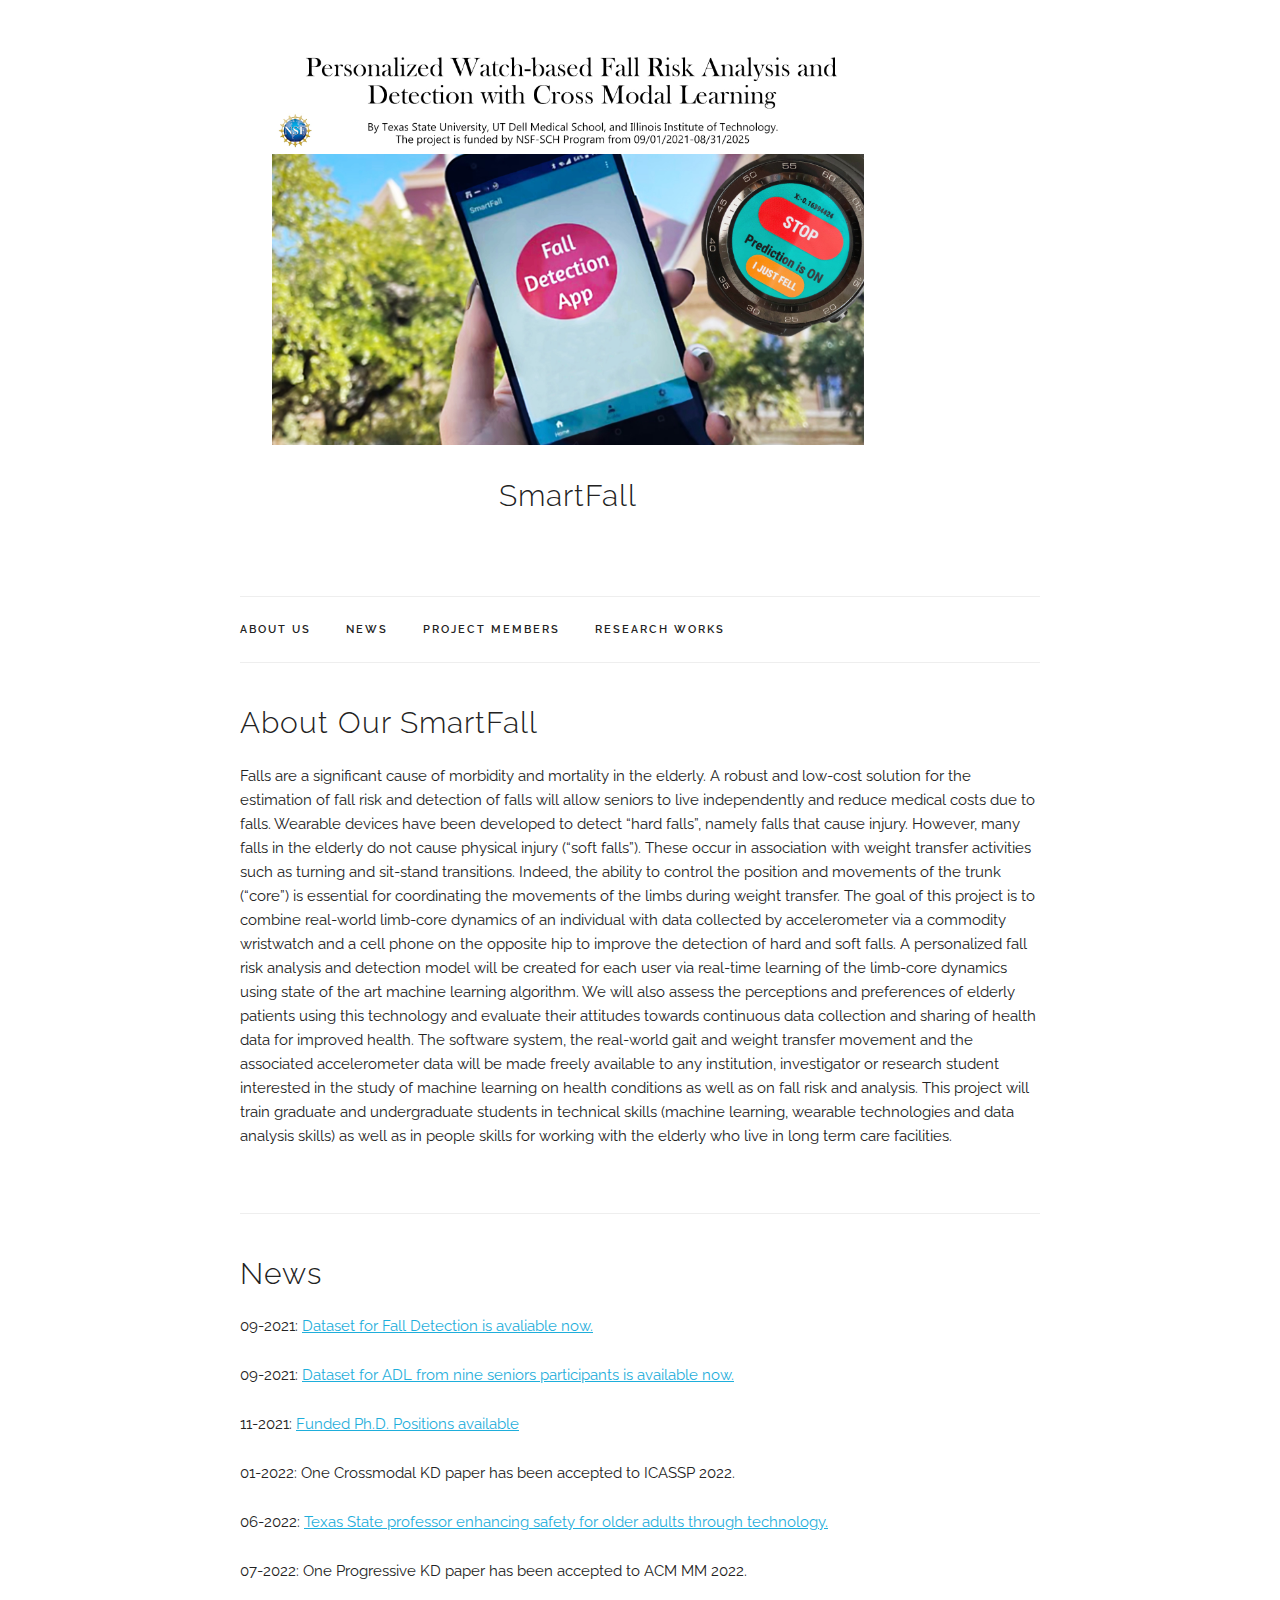
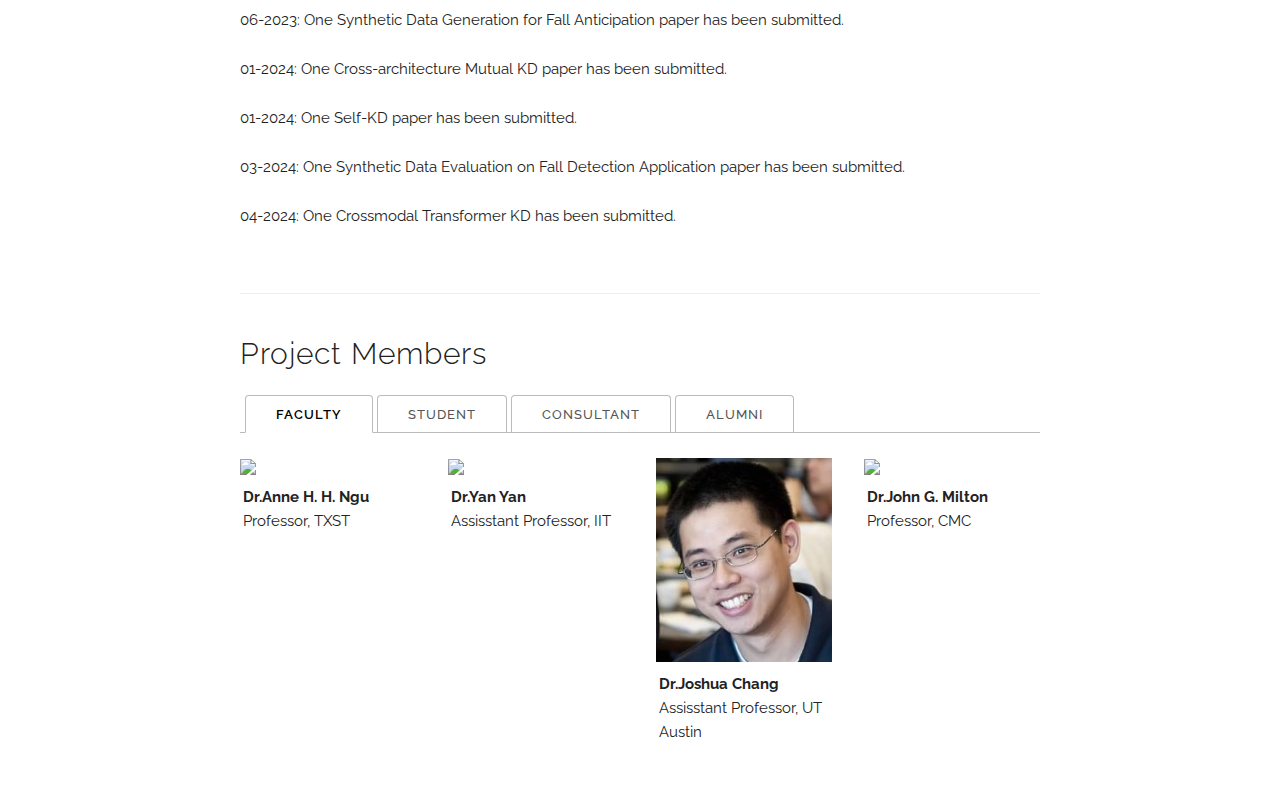
==== index.html @ ea14f6bf "Merge branch 'SmartFall:main' into main" ====
<!DOCTYPE html>
<html lang="en">
<head>

  <!-- Basic Page Needs
  –––––––––––––––––––––––––––––––––––––––––––––––––– -->
  <meta charset="utf-8">
  <title> SmartFall | Home</title>
  <meta name="description" content="Home of SmartFall">
  <meta name="author" content="SmartFall">


  <!-- Mobile Specific Metas
  –––––––––––––––––––––––––––––––––––––––––––––––––– -->
  <meta name="viewport" content="width=device-width, initial-scale=1">

  <!-- FONT
  –––––––––––––––––––––––––––––––––––––––––––––––––– -->
  <link href='https://fonts.googleapis.com/css?family=Raleway:400,300,600' rel='stylesheet' type='text/css'>

  <!-- CSS
  –––––––––––––––––––––––––––––––––––––––––––––––––– -->
  <link rel="stylesheet" href=/libs/external/skeleton/normalize.css>
  <link rel="stylesheet" href=/libs/external/skeleton/skeleton.css>
  <link rel="stylesheet" href=/libs/custom/my_css.css>

  <!-- JQuery
  –––––––––––––––––––––––––––––––––––––––––––––––––– -->
  <script src=/libs/external/jquery-3.1.1.min.js></script>

  <!-- Font-Awesome
  –––––––––––––––––––––––––––––––––––––––––––––––––– -->
  <link rel="stylesheet" href=/libs/external/font-awesome-4.7.0/css/font-awesome.min.css>

  <!-- Academicons
  –––––––––––––––––––––––––––––––––––––––––––––––––– -->
  <link rel="stylesheet" href=/libs/external/academicons-1.8.6/css/academicons.min.css>

  <!-- Skeleton tabs
  –––––––––––––––––––––––––––––––––––––––––––––––––– -->
  <link rel="stylesheet" href=/libs/external/skeleton_tabs/skeleton-tabs.css>
  <script src=/libs/external/skeleton_tabs/skeleton-tabs.js></script>

  <!-- Timeline
  –––––––––––––––––––––––––––––––––––––––––––––––––– -->
  <link rel="stylesheet" href=/libs/external/timeline.css>

  <!-- Scripts
  –––––––––––––––––––––––––––––––––––––––––––––––––– -->
  <!--<link rel="stylesheet" href=/libs/external/github-prettify-theme.css>-->
  <script src=/libs/custom/my_js.js></script>

  <!-- Favicon
  –––––––––––––––––––––––––––––––––––––––––––––––––– -->
  <link rel="icon" type="image/png" href=/libs/icon.png>
  <link rel="shortcut icon" type="image/png" href=/libs/icon.png>

</head>
<body>

  <!-- Primary Page Layout
  –––––––––––––––––––––––––––––––––––––––––––––––––– -->
  <div class="container">

    <section class="header">
      <div class="row">
        <div class="two columns"> 
<!--         <p></p> -->
        </div>
        <div class="nine columns main-description">
            <center><img class="u-max-full-width" src='assets/profile-pics/Banner.jpg'></center>
             &nbsp
            <center><h4> SmartFall</h4></center>
<!--             <p><br>
              <br>
            </p>

            <p></p>
            <p></p>
            
            </span>
          </p> -->
        </div>     
      </div>
    </section>

    <div class="navbar-spacer"></div>
    <nav class="navbar">
      <div class="container">
        <ul class="navbar-list">
          <li class="navbar-item"><a class="navbar-link" href=/index.html#lab>About Us</a></li>
          <li class="navbar-item"><a class="navbar-link" href=/index.html#news>News</a></li>
          <li class="navbar-item"><a class="navbar-link" href=/index.html#people>Project Members</a></li>
          <li class="navbar-item"><a class="navbar-link" href=/index.html#publications>Research Works</a></li>
<!--           <li class="navbar-item"><a class="navbar-link" href=/index.html#projects>Projects</a></li> -->
        </ul>
      </div>
    </nav>

    <!-- ========== BIO ========== -->
<div class="docs-section" id="lab">
  <h4>About Our SmartFall</h4>
  <p>

  Falls are a significant cause of morbidity and mortality in the elderly. A robust and low-cost solution for the estimation of fall risk and detection of falls will allow seniors to live independently and reduce medical costs due to falls. Wearable devices have been developed to detect “hard falls”, namely falls that cause injury. However, many falls in the elderly do not cause physical injury (“soft falls”). These occur in association with weight transfer activities such as turning and sit-stand transitions. Indeed, the ability to control the position and movements of the trunk (“core”) is essential for coordinating the movements of the limbs during weight transfer. The goal of this project is to combine real-world limb-core dynamics of an individual with data collected by accelerometer via a commodity wristwatch and a cell phone on the opposite hip to improve the detection of hard and soft falls. A personalized fall risk analysis and detection model will be created for each user via real-time learning of the limb-core dynamics using state of the art machine learning algorithm.  We will also assess the perceptions and preferences of elderly patients using this technology and evaluate their attitudes towards continuous data collection and sharing of health data for improved health. The software system, the real-world gait and weight transfer movement and the associated accelerometer data will be made freely available to any institution, investigator or research student interested in the study of machine learning on health conditions as well as on fall risk and analysis. This project will train graduate and undergraduate students in technical skills (machine learning, wearable technologies and data analysis skills) as well as in people skills for working with the elderly who live in long term care facilities.

  </p>

</div>


<!-- ========== News ========== -->
<!-- Update the recent news here! -->
<div class="docs-section" id="news">
  <h4>News</h4>
  <p> 09-2021: <a href="https://userweb.cs.txstate.edu/~hn12/data/SmartFallDataSet.zip">Dataset for Fall Detection is avaliable now. </a>
  <p> 09-2021: <a href="https://userweb.cs.txstate.edu/~hn12/data/Real-World-ADL-Data.zip">Dataset for ADL from nine seniors participants is available now. </a>
  <p> 11-2021: <a href="assets/PhD-OpportunitiesFlyer.jpg">Funded Ph.D. Positions available</a> 
  <p> 01-2022: One Crossmodal KD paper has been accepted to ICASSP 2022. </p>
  <p> 06-2022: <a href="https://news.txstate.edu/featured-faculty/2022/enhancing-safety-for-older-adults-through-technology.html">Texas State professor enhancing safety for older adults through technology. </a>
  <p> 07-2022: One Progressive KD paper has been accepted to ACM MM 2022. </p>
  <p> 06-2023: One Synthetic Data Generation for Fall Anticipation paper has been submitted. </p>
  <p> 01-2024: One Cross-architecture Mutual KD paper has been submitted. </p>
  <p> 01-2024: One Self-KD paper has been submitted. </p>
  <p> 03-2024: One Synthetic Data Evaluation on Fall Detection Application paper has been submitted. </p>
  <p> 04-2024: One Crossmodal Transformer KD has been submitted. </p>
  
</div>


<!--  ========== People ==========  -->
  
<div class="docs-section" id="people">
  <h4>Project Members</h4>
  

  <ul class="tab-nav">
    <li><div class="button active" data-ref="#tabs1" onclick="showTab(1,4)">Faculty</div></li>
    <li><div class="button" data-ref="#tabs2" onclick="showTab(2,4)">Student</div></li>
    <li><div class="button" data-ref="#tabs3" onclick="showTab(3,4)">Consultant</div></li>
    <li><div class="button" data-ref="#tabs4" onclick="showTab(4,4)">Alumni</div></li>
  </ul>


  <div class="tab-content">
     <div class="tab-pane active" id="tabs1">
         <div class="row">
           <div class="three columns">        
            <div class="member-container">

                <div class="member-image-container">
                  <a href="https://userweb.cs.txstate.edu/~hn12/">
                    <img src="assets/profile-pics/Ngu.jpeg" class="u-max-full-width" />
                  </a>
                </div>

                <div class="project-caption">
                  <b>Dr.Anne H. H. Ngu</b> <br/>
                  Professor, TXST
                </div>
              
            </div>
           </div>
            
            <div class="three columns">
             <div class="member-container">

                <div class="member-image-container">
                  <a href="https://tomyan555.github.io/">
                    <img src="assets/members/Yanyan.jpeg" class="u-max-full-width" />
                  </a>
                </div>

                <div class="project-caption">
                  <b>Dr.Yan Yan</b> <br/>
                  Assisstant Professor, IIT
                </div>
              
              </div>
             </div>  
           
           <div class="three columns">
             <div class="member-container">

                <div class="member-image-container">
                  <a href="https://sites.utexas.edu/jtchang/">
                    <img src="assets/members/Chang.jpeg" class="u-max-full-width" />
                  </a>
                </div>

                <div class="project-caption">
                  <b>Dr.Joshua Chang</b> <br/>
                  Assisstant Professor, UT Austin
                </div>
              
              </div>
             </div>  
           
           
           <div class="three columns">
             <div class="member-container">

                <div class="member-image-container">
                  <a href="http://faculty.jsd.claremont.edu/jmilton/">
                    <img src="assets/members/Milton.jpeg" class="u-max-full-width" />
                  </a>
                </div>

                <div class="project-caption">
                  <b>Dr.John G. Milton</b> <br/>
                  Professor, CMC
                </div>
              
              </div>
             </div>    
           
           
        </div> 
      </div>
    </div>


     <div class="tab-content">
       <div class="tab-pane" id="tabs2">      
          <div class="row">
   
            <div class="three columns">
              <div class="member-container">

                <div class="member-image-container">
                  <a href="https://userweb.cs.txstate.edu/~j_n317/">
                    <img src="assets/members/JYN.jpg" class="u-max-full-width" />
                  </a>
                </div>

                <div class="project-caption">
                  <b>Jianyuan Ni</b> <br/>
                  Ph.D. student, TXST
                </div>
                
             </div>
            </div>
            
            <div class="three columns">
              <div class="member-container">

                <div class="member-image-container">
                  <a href="https://sites.google.com/view/minakshi-debnath/home?authuser=0">
                    <img src="assets/members/Minakshi.jpg" class="u-max-full-width" />
                  </a>
                </div>

                <div class="project-caption">
                  <b>Minakshi Debnath</b> <br/>
                  Ph.D. student, TXST
                </div>
                
             </div>
            </div>
              
            
            <div class="three columns">
              <div class="member-container">

                <div class="member-image-container">
                  <a href="https://tousifulhaque.github.io/">
                    <img src="assets/members/Tousiful.png" class="u-max-full-width" />
                  </a>
                </div>

                <div class="project-caption">
                  <b>Syed Tousiful Haque</b> <br/>
                  Ph.D. student, TXST
                </div>
                
             </div>
            </div>

              <div class="three columns">
              <div class="member-container">

                <div class="member-image-container">
                  <a href="">
                    <img src="assets/members/Awatif.jpeg" class="u-max-full-width" />
                  </a>
                </div>

                <div class="project-caption">
                  <b>Awatif Yasmin</b> <br/>
                     M.S. student, TXST
                </div>
                
             </div>
            </div>


          <div class="row">
            <div class="three columns">
              <div class="member-container">

               <div class="member-image-container">
                  <a href="https://nam04.safelinks.protection.outlook.com/?url=https%3A%2F%2Fwww.linkedin.com%2Fin%2Fdavid-torrente&data=05%7C02%7Cj_n317%40txstate.edu%7Cacf048407ce047919bf108dc531d35e0%7Cb19c134a14c94d4caf65c420f94c8cbb%7C0%7C0%7C638476632184868978%7CUnknown%7CTWFpbGZsb3d8eyJWIjoiMC4wLjAwMDAiLCJQIjoiV2luMzIiLCJBTiI6Ik1haWwiLCJXVCI6Mn0%3D%7C0%7C%7C%7C&sdata=jiyEC7h3B7fAm0sSfrMze%2FXH9YqzjsRB4pcl%2BAW%2FlKo%3D&reserved=0">
                    <img src="assets/members/dTorrente.jpeg" class="u-max-full-width" />
                  </a>
                </div>

                <div class="project-caption">
                  <b>David Torrente</b> <br/>
                  M.S. student, TXST
                </div>
                
             </div>
            </div>
            
            <div class="three columns">
              <div class="member-container">

                <div class="member-image-container">
                  <a href="https://wyatt-mahoney.notion.site/Wyatt-Mahoney-507dd1ce8c3f40188e026a549b34f678?pvs=4">
                    <img src="assets/members/Wyatt.jpeg" class="u-max-full-width" />
                  </a>
                </div>

                <div class="project-caption">
                  <b>Wyatt Mahoney</b> <br/>
                  B.S. student, TXST
                </div>
                
             </div>
            </div>
              
            
            <div class="three columns">
              <div class="member-container">


                <div class="member-image-container">
                  <a href="https://cpi12.github.io/">
                    <img src="assets/members/shahriar.jpeg" class="u-max-full-width" />
                  </a>
                </div>

                <div class="project-caption">
                  <b>Shahriar Kabir</b> <br/>
                  Ph.D. student, TXST
                </div>
                
             </div>
            </div>

              <div class="three columns">
              <div class="member-container">

                <div class="member-image-container">
                  <a href="">
                    <img src="assets/members/Awatif.jpeg" class="u-max-full-width" />
                  </a>
                </div>

                <div class="project-caption">
                  <b>Awatif Yasmin</b> <br/>
                     M.S. student, TXST
                </div>
                
             </div>
            </div>

    
    <div class="tab-content">
        <div class="tab-pane" id="tabs3">       
          <div class="row">
           <div class="three columns">
            <div class="member-container">

                <div class="member-image-container">
                  <a href="https://www.liveoakliving.com/meet-the-team">
                    <img src="assets/members/RM.jpeg" class="u-max-full-width" />
                  </a>
                </div>

                <div class="project-caption">
                  <b>Rachel Medina</b> <br/>
                  Executive Director, LiveOak
                </div>

             </div>
           </div>
            
           <div class="three columns">
            <div class="member-container">

                <div class="member-image-container">
                  <a href="https://www.soci.txstate.edu/People/faculty/k_chee.html">
                    <img src="assets/members/KC.jpeg" class="u-max-full-width" />
                  </a>
                </div>

                <div class="project-caption">
                  <b>Dr.Kyong Hee Chee</b> <br/>
                  Professor, TXST
                </div>
              
             </div>
           </div> 
            
       </div>
          
      </div>
  </div>   
         <div class="tab-content">
              <div class="tab-pane" id="tabs4">
                <p> <a href="https://userweb.cs.txstate.edu/~k_b459/" target="_blank">Keshav Bhandari</a>, Ph.D. 2018-2022, First Employment: Senior Scientist at Tesla. </p>
                <p> <a href=" https://il.linkedin.com/in/nader-maray-a0aa7986" target="_blank">Nader Maray</a>, M.S. 2021-2023. </p>            
              </div>
 </div>
  
 </div>


<!-- ========== PUBLICATIONS ========== -->
<div class="docs-section" id="publications">
  <h4>Research Works</h4>

  <ul class="tab-nav">
    <li><div class="button active" data-ref="#papers-selected">Selected</div></li>
  </ul> 
  
    
  <div class="tab-content">
    <div class="tab-pane active" id="papers-selected">
      
        <div class="paper">
      <p>
      <p class="title"><b>P-Fall: Personalization Pipeline for Fall Detection on Wearable</b></p>
      <p> Ngu A.H., Yasmin A., Mahmud T.,Mahmood A., Sheng Q.Z.<p>
      <p><i> IEEE/ACM CHASE 2023. </i></p>
       <div class="paper-buttons">            
            <a class="button" href="https://digital.library.txstate.edu/bitstream/handle/10877/16756/Ngu-THRC-Health%20Scholar%20Showcase.pdf?sequence=1" target="_blank">Paper</a>
      </p>  
          </div>
        </div>    
      
           <div class="paper">
      <p>
      <p class="title"><b>Generating Realistic Multi-class Biosignals with BioSGAN: A Transformer-based Label-guided Generative Adversarial Network</b></p>
      <p> Li  X., Ngu. A.H., Metsis V., <p>
      <p><i> ICAI 2023. </i></p>
       <div class="paper-buttons">            
            <a class="button" href="https://github.com/imics-lab/BioSGAN" target="_blank">Paper</a>
      </p>  
          </div>
        </div>   
           
      
      <div class="paper">
      <p>
      <p class="title"><b>Transfer Learning On Small Datasets for Improved Fall Detection</b></p>
      <p> Maray, N., Ngu, A. H., Ni, J., Debnath, M., Wang, L. <p>
      <p><i> Sensors 2022. </i></p>
       <div class="paper-buttons">            
            <a class="button" href="https://www.mdpi.com/1424-8220/23/3/1105" target="_blank">Paper</a>
      </p>  
          </div>
        </div>

          <div class="paper">
      <p>
      <p class="title"><b>Personalized Watch-based Fall Detection Using a Collaborative Edge-Cloud Framework</b></p>
      <p> Ngu, AH, Metsis V., Coyne S., Srinivas P., Mahmud T., Chee KH., <p>
      <p><i> IJNS 2022. </i></p>
       <div class="paper-buttons">            
            <a class="button" href="https://www.worldscientific.com/doi/10.1142/S0129065722500484" target="_blank">Paper</a>
      </p>  
          </div>
        </div>
  
  
  <div class="tab-content">
    <div class="tab-pane active" id="papers-selected">
      
        <div class="paper">
          <p class="title"><b>Progressive Cross-modal Knowledge Distillation for Human Action Recognition</b></p>
          <p>Ni, J., Ngu, A. H., & Yan, Y.</p>
          <p><i> ACM MM 2022. </i></p>
           <div class="paper-buttons">            
              <a class="button" href="https://arxiv.org/pdf/2208.08090.pdf" target="_blank">Paper</a>
            
          </div>
        </div>

  <div class="tab-content">
    <div class="tab-pane active" id="papers-selected">
      
        <div class="paper">
          <p class="title"><b>TTS-GAN: A Transformer-based Time-Series Generative Adversarial Network</b></p>
          <p>Li, X., Metsis, V., Wang, H., & Ngu, A. H. H.</p>
          <p><i> AIME 2022, Canada. </i></p>
           <div class="paper-buttons">            
              <a class="button" href="https://arxiv.org/pdf/2202.02691.pdf" target="_blank">Paper</a>
            
          </div>
        </div>
      
         <div class="paper">
          <p class="title"><b>Cross-modal knowledge distillation for Vision-to-Sensor action recognition</b></p>
          <p>Ni, J., Sarbajna, R., Liu, Y., Ngu, A. H., & Yan, Y.</p>
          <p><i> ICASSP 2022,pp. 4448-4452 </i></p>
           <div class="paper-buttons">            
              <a class="button" href="https://ieeexplore.ieee.org/document/9746752" target="_blank">Paper</a>
            
          </div>
        </div>
      
         <div class="paper">
          <p class="title"><b>Collaborative Edge-Cloud Computing for Personalized Fall Detection</b></p>
          <p>Ngu, A. H., Coyne, S., Srinivas, P., & Metsis, V.</p>
          <p><i> AIAI 2021,pp. 323-336 </i></p>
           <div class="paper-buttons">            
              <a class="button" href="https://link.springer.com/chapter/10.1007/978-3-030-79150-6_26" target="_blank">Paper</a>
            
          </div>
        </div>
         
        <div class="paper">
          <p class="title"><b>SmartFall: A Smartwatch-Based Fall Detection System Using Deep Learning</b></p>
          <p>Mauldin, T. R., Canby, M. E., Metsis, V., Ngu, A. H., & Rivera, C. C.</p>
          <p><i> Sensors, 18(10), 3363. </i></p>
           <div class="paper-buttons">            
              <a class="button" href="https://www.mdpi.com/1424-8220/18/10/3363" target="_blank">Paper</a>
            
          </div>
        </div>
      
        <div class="paper">
          <p class="title"><b>Ensemble Deep Learning on Wearables Using Small Datasets</b></p>
          <p>Mauldin, T., Ngu, A. H., Metsis, V., & Canby, M. E.</p>
          <p><i> ACM Transactions on Computing for Healthcare, 2(1), 1-30. </i></p>
           <div class="paper-buttons">            
              <a class="button" href="https://dl.acm.org/doi/abs/10.1145/3428666?casa_token=yRlg62jlwYgAAAAA:69CBCMhR7Q4nqk3ZRvu8nnsgC08j6vfNtDwp8qN7EeURQkMGqP5guZ8k41exJGKOfJeOUAsB8CaD" target="_blank">Paper</a>
            
          </div>
        </div>
      
      
      </div>    
    </div>
  </div>

<!-- 
<div class="docs-section" id="template">
  Thanks to <a href="https://github.com/msaveski/www_personal" target="_blank">Martin Saveski</a> for providing the template for the web design. 

</div>
 -->

    <div class="footer">
      <div class="row">
        <div class="five columns">
          Department of Computer Science, TXST
        </div>
        <div class="five columns">
          Contact: 601 University Drive, San Marcos, TX 78666-4684
        </div>
<!--         <div class="four columns">
          
        </div> -->
<!--         <div class="four columns"> -->
<!--           <span onclick="window.open('')" style="cursor: pointer">
            <i class="fa fa-twitter" aria-hidden="true"></i>
          </span>
          <span onclick="window.open('')" style="cursor: pointer">
            <i class="fa fa-linkedin-square" aria-hidden="true"></i>
          </span> -->
<!--           <span onclick="window.open('')" style="cursor: pointer">
            <i class="fa fa-github" aria-hidden="true"></i>
          </span>
          <span onclick="window.open('')" style="cursor: pointer">
            <i class="ai ai-google-scholar ai-lg" aria-hidden="true"></i> -->
<!--           </span> -->
<!--         </div> -->
      </div>
    </div>

  </div>

  <!-- Google Analytics -->
  <script>
  (function(i,s,o,g,r,a,m){i['GoogleAnalyticsObject']=r;i[r]=i[r]||function(){
  (i[r].q=i[r].q||[]).push(arguments)},i[r].l=1*new Date();a=s.createElement(o),
  m=s.getElementsByTagName(o)[0];a.async=1;a.src=g;m.parentNode.insertBefore(a,m)
  })(window,document,'script','https://www.google-analytics.com/analytics.js','ga');

  ga('create', '', 'auto');
  ga('send', 'pageview');

</script>

  <!-- do not remove -->
  <span id="62cd7b7da1aff3196fdc26b60e396df9"></span>

<!-- End Document
  –––––––––––––––––––––––––––––––––––––––––––––––––– -->
</body>
</html>
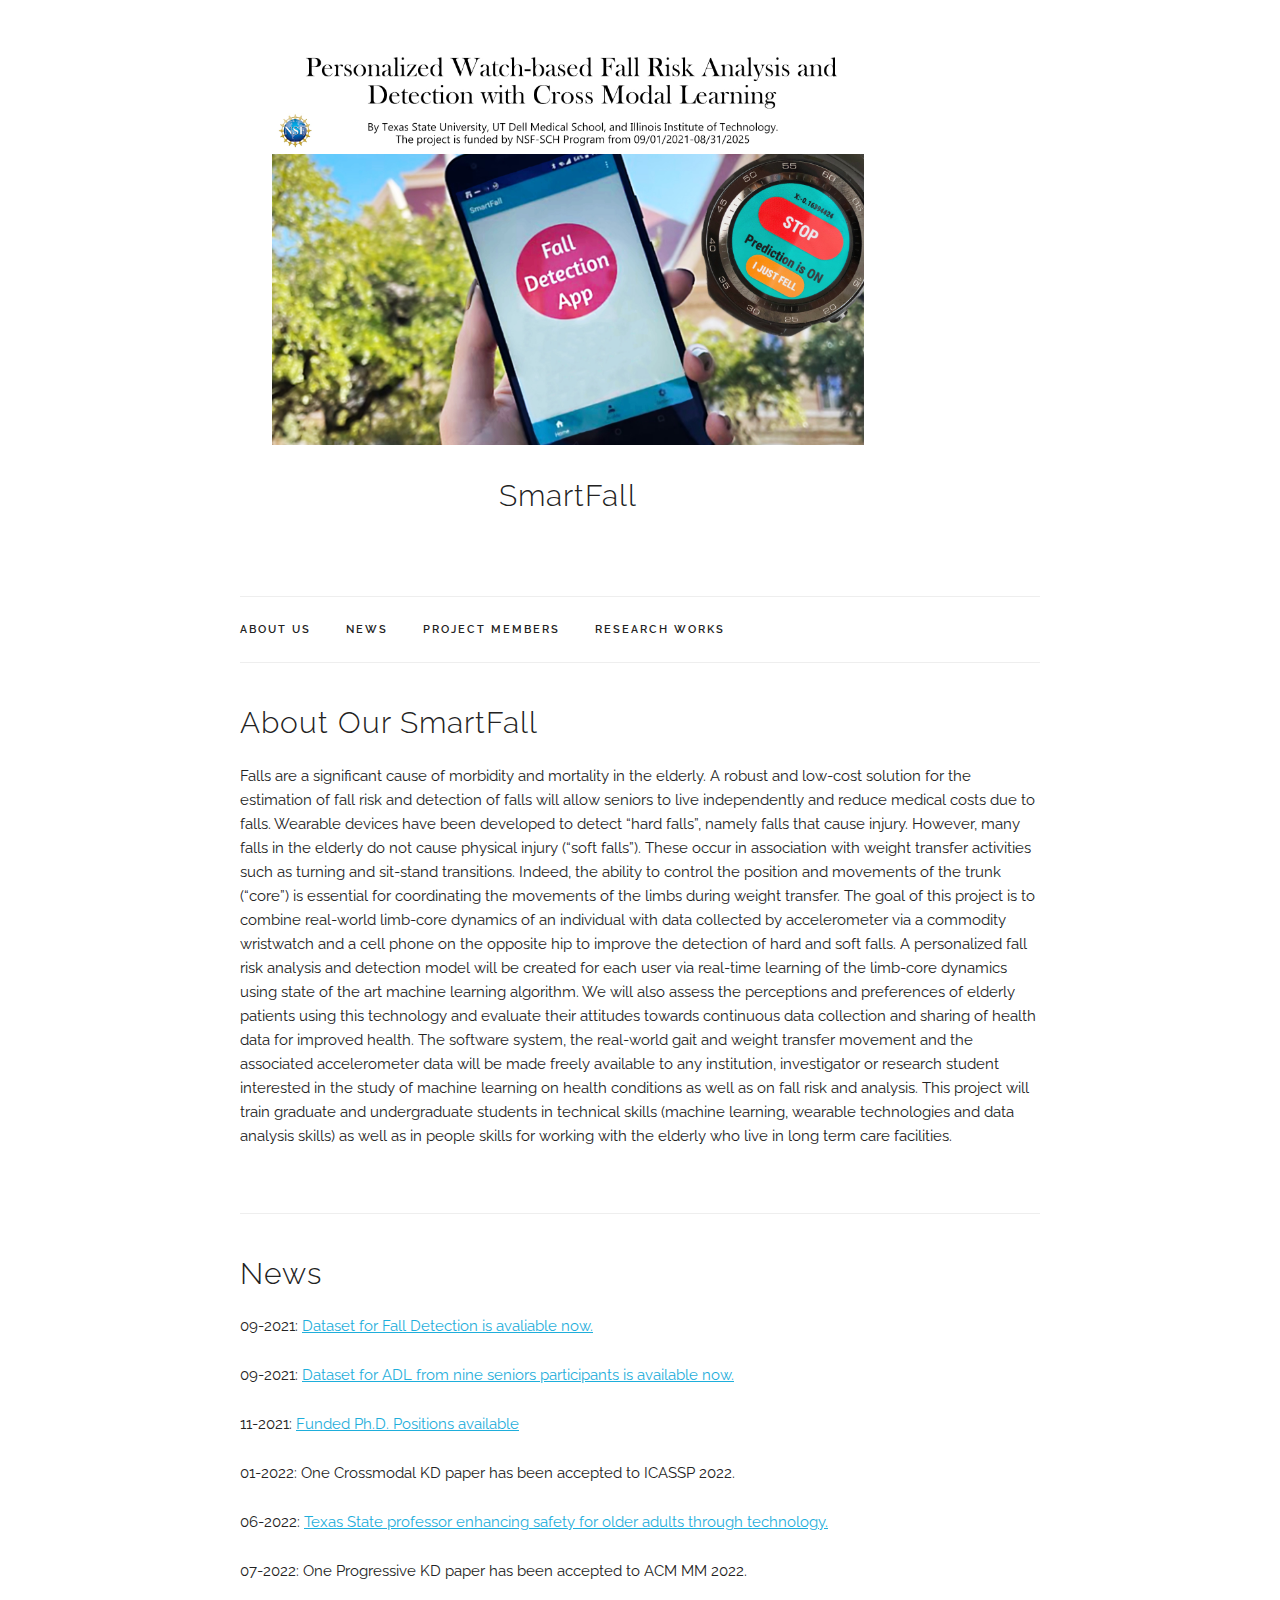
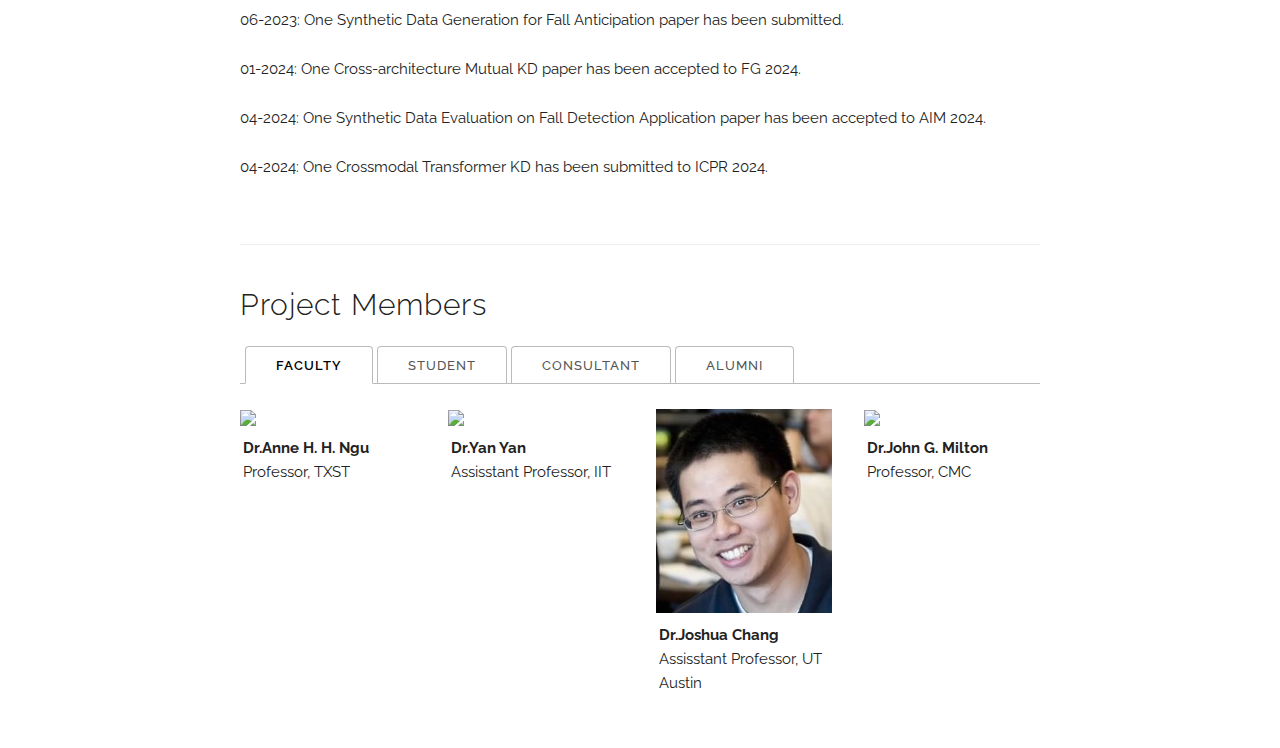
==== commit b3d0d27d: "Update index.html" ====
--- a/index.html
+++ b/index.html
@@ -120,10 +120,9 @@
   <p> 06-2022: <a href="https://news.txstate.edu/featured-faculty/2022/enhancing-safety-for-older-adults-through-technology.html">Texas State professor enhancing safety for older adults through technology. </a>
   <p> 07-2022: One Progressive KD paper has been accepted to ACM MM 2022. </p>
   <p> 06-2023: One Synthetic Data Generation for Fall Anticipation paper has been submitted. </p>
-  <p> 01-2024: One Cross-architecture Mutual KD paper has been submitted. </p>
-  <p> 01-2024: One Self-KD paper has been submitted. </p>
-  <p> 03-2024: One Synthetic Data Evaluation on Fall Detection Application paper has been submitted. </p>
-  <p> 04-2024: One Crossmodal Transformer KD has been submitted. </p>
+  <p> 01-2024: One Cross-architecture Mutual KD paper has been accepted to FG 2024. </p>
+  <p> 04-2024: One Synthetic Data Evaluation on Fall Detection Application paper has been accepted to AIM 2024. </p>
+  <p> 04-2024: One Crossmodal Transformer KD has been submitted to ICPR 2024. </p>
   
 </div>
 
@@ -217,29 +216,13 @@
            
         </div> 
       </div>
-    </div>
 
 
      <div class="tab-content">
        <div class="tab-pane" id="tabs2">      
           <div class="row">
-   
-            <div class="three columns">
-              <div class="member-container">
-
-                <div class="member-image-container">
-                  <a href="https://userweb.cs.txstate.edu/~j_n317/">
-                    <img src="assets/members/JYN.jpg" class="u-max-full-width" />
-                  </a>
-                </div>
-
-                <div class="project-caption">
-                  <b>Jianyuan Ni</b> <br/>
-                  Ph.D. student, TXST
-                </div>
-                
-             </div>
-            </div>
+
+            
             
             <div class="three columns">
               <div class="member-container">
@@ -352,13 +335,13 @@
               <div class="member-container">
 
                 <div class="member-image-container">
-                  <a href="">
-                    <img src="assets/members/Awatif.jpeg" class="u-max-full-width" />
-                  </a>
-                </div>
-
-                <div class="project-caption">
-                  <b>Awatif Yasmin</b> <br/>
+                  <a href="https://www.linkedin.com/in/garrett-faber-504220188/">
+                    <img src="" class="u-max-full-width" />
+                  </a>
+                </div>
+
+                <div class="project-caption">
+                  <b>Garrett Faber</b> <br/>
                      M.S. student, TXST
                 </div>
                 
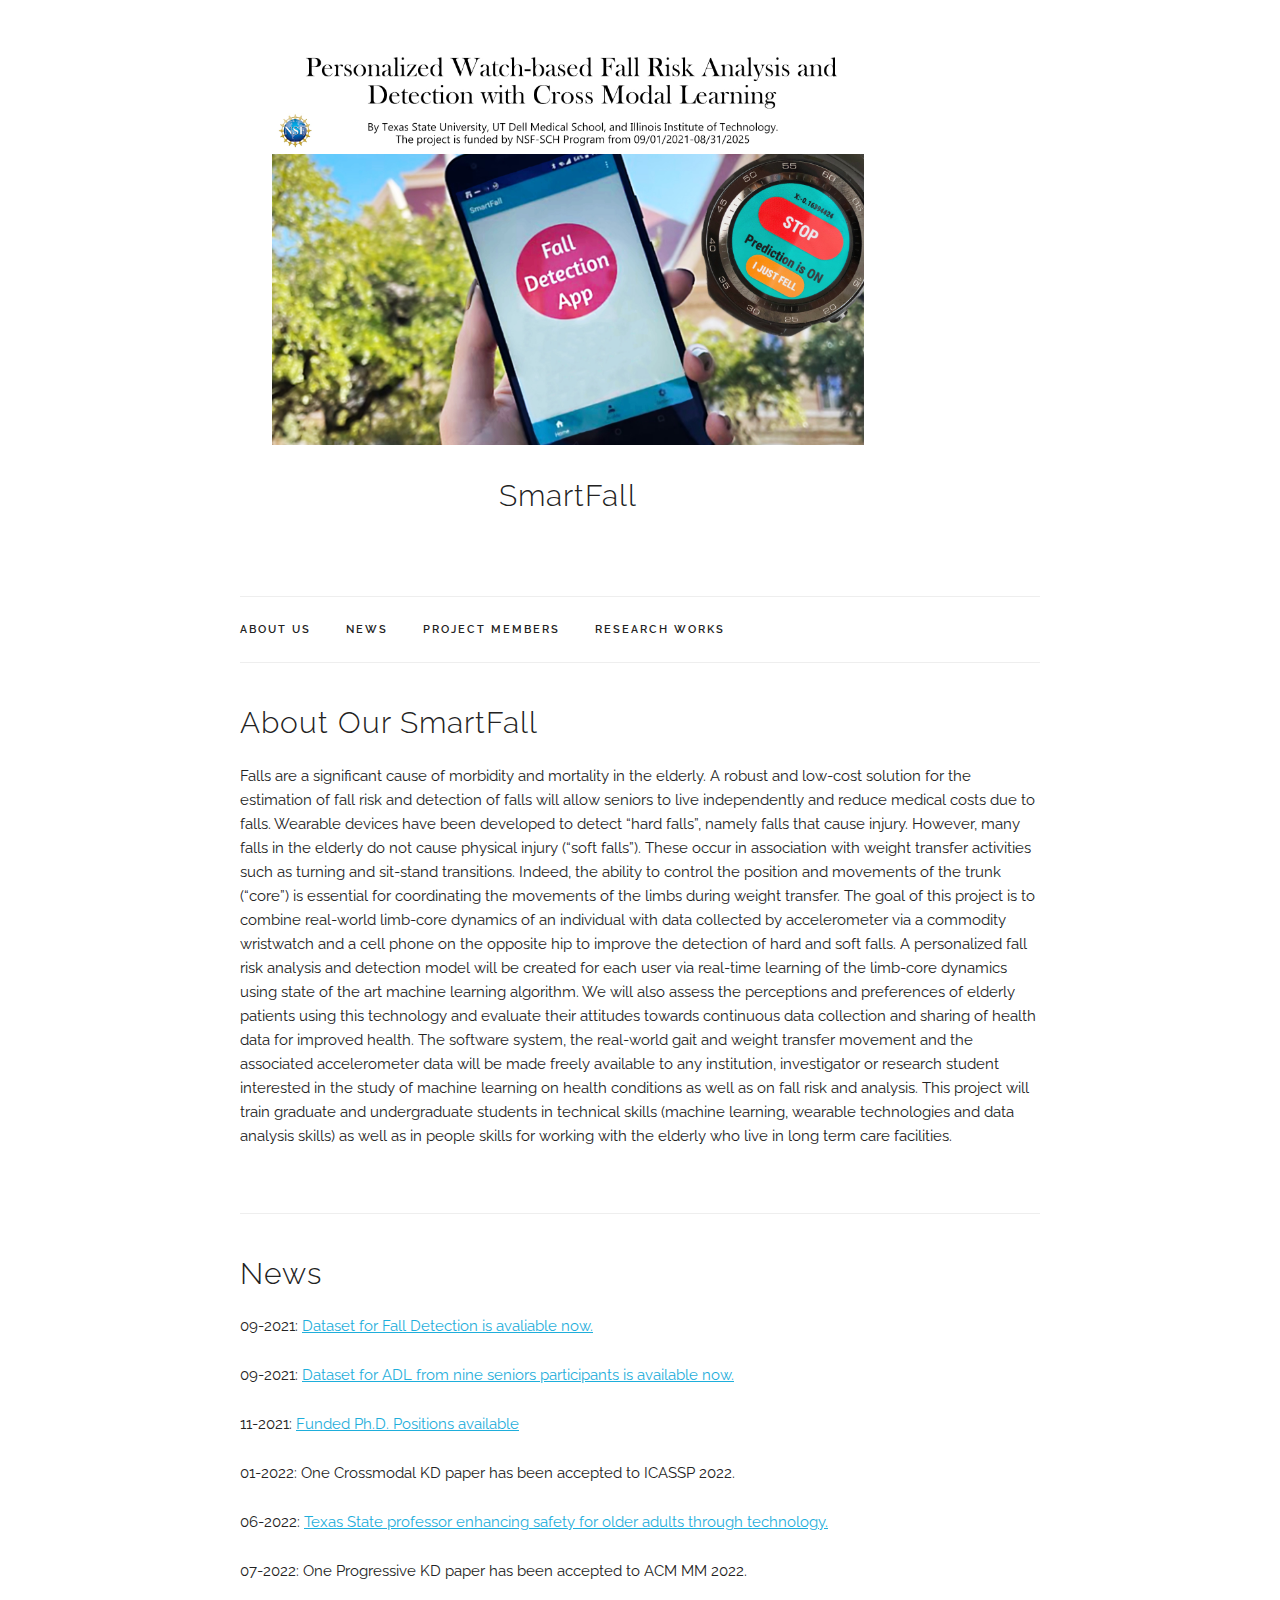
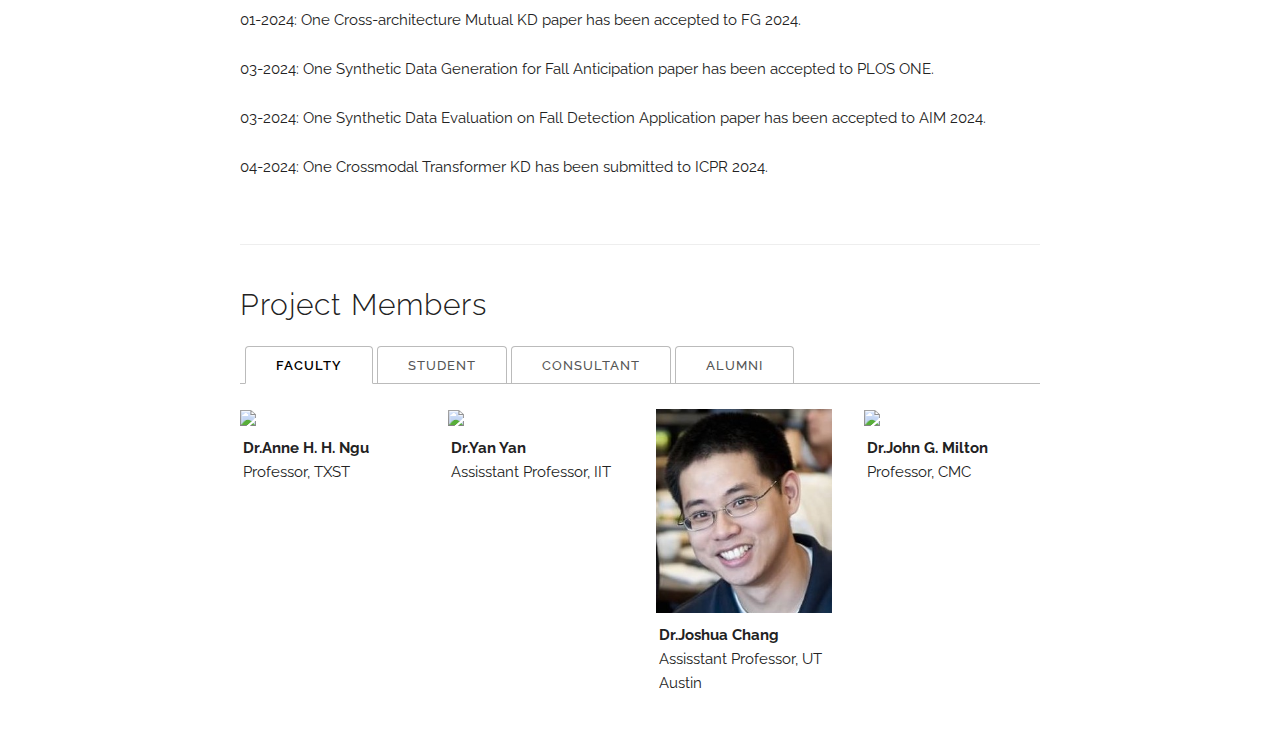
==== commit 970672b6: "Update index.html" ====
--- a/index.html
+++ b/index.html
@@ -119,9 +119,9 @@
   <p> 01-2022: One Crossmodal KD paper has been accepted to ICASSP 2022. </p>
   <p> 06-2022: <a href="https://news.txstate.edu/featured-faculty/2022/enhancing-safety-for-older-adults-through-technology.html">Texas State professor enhancing safety for older adults through technology. </a>
   <p> 07-2022: One Progressive KD paper has been accepted to ACM MM 2022. </p>
-  <p> 06-2023: One Synthetic Data Generation for Fall Anticipation paper has been submitted. </p>
   <p> 01-2024: One Cross-architecture Mutual KD paper has been accepted to FG 2024. </p>
-  <p> 04-2024: One Synthetic Data Evaluation on Fall Detection Application paper has been accepted to AIM 2024. </p>
+  <p> 03-2024: One Synthetic Data Generation for Fall Anticipation paper has been accepted to PLOS ONE. </p>
+  <p> 03-2024: One Synthetic Data Evaluation on Fall Detection Application paper has been accepted to AIM 2024. </p>
   <p> 04-2024: One Crossmodal Transformer KD has been submitted to ICPR 2024. </p>
   
 </div>
@@ -240,7 +240,10 @@
                 
              </div>
             </div>
-              
+
+
+
+            
             
             <div class="three columns">
               <div class="member-container">
@@ -259,6 +262,11 @@
              </div>
             </div>
 
+
+
+
+
+            
               <div class="three columns">
               <div class="member-container">
 
@@ -277,6 +285,9 @@
             </div>
 
 
+
+
+            
           <div class="row">
             <div class="three columns">
               <div class="member-container">
@@ -294,6 +305,10 @@
                 
              </div>
             </div>
+
+
+
+
             
             <div class="three columns">
               <div class="member-container">
@@ -311,7 +326,10 @@
                 
              </div>
             </div>
-              
+
+
+
+            
             
             <div class="three columns">
               <div class="member-container">
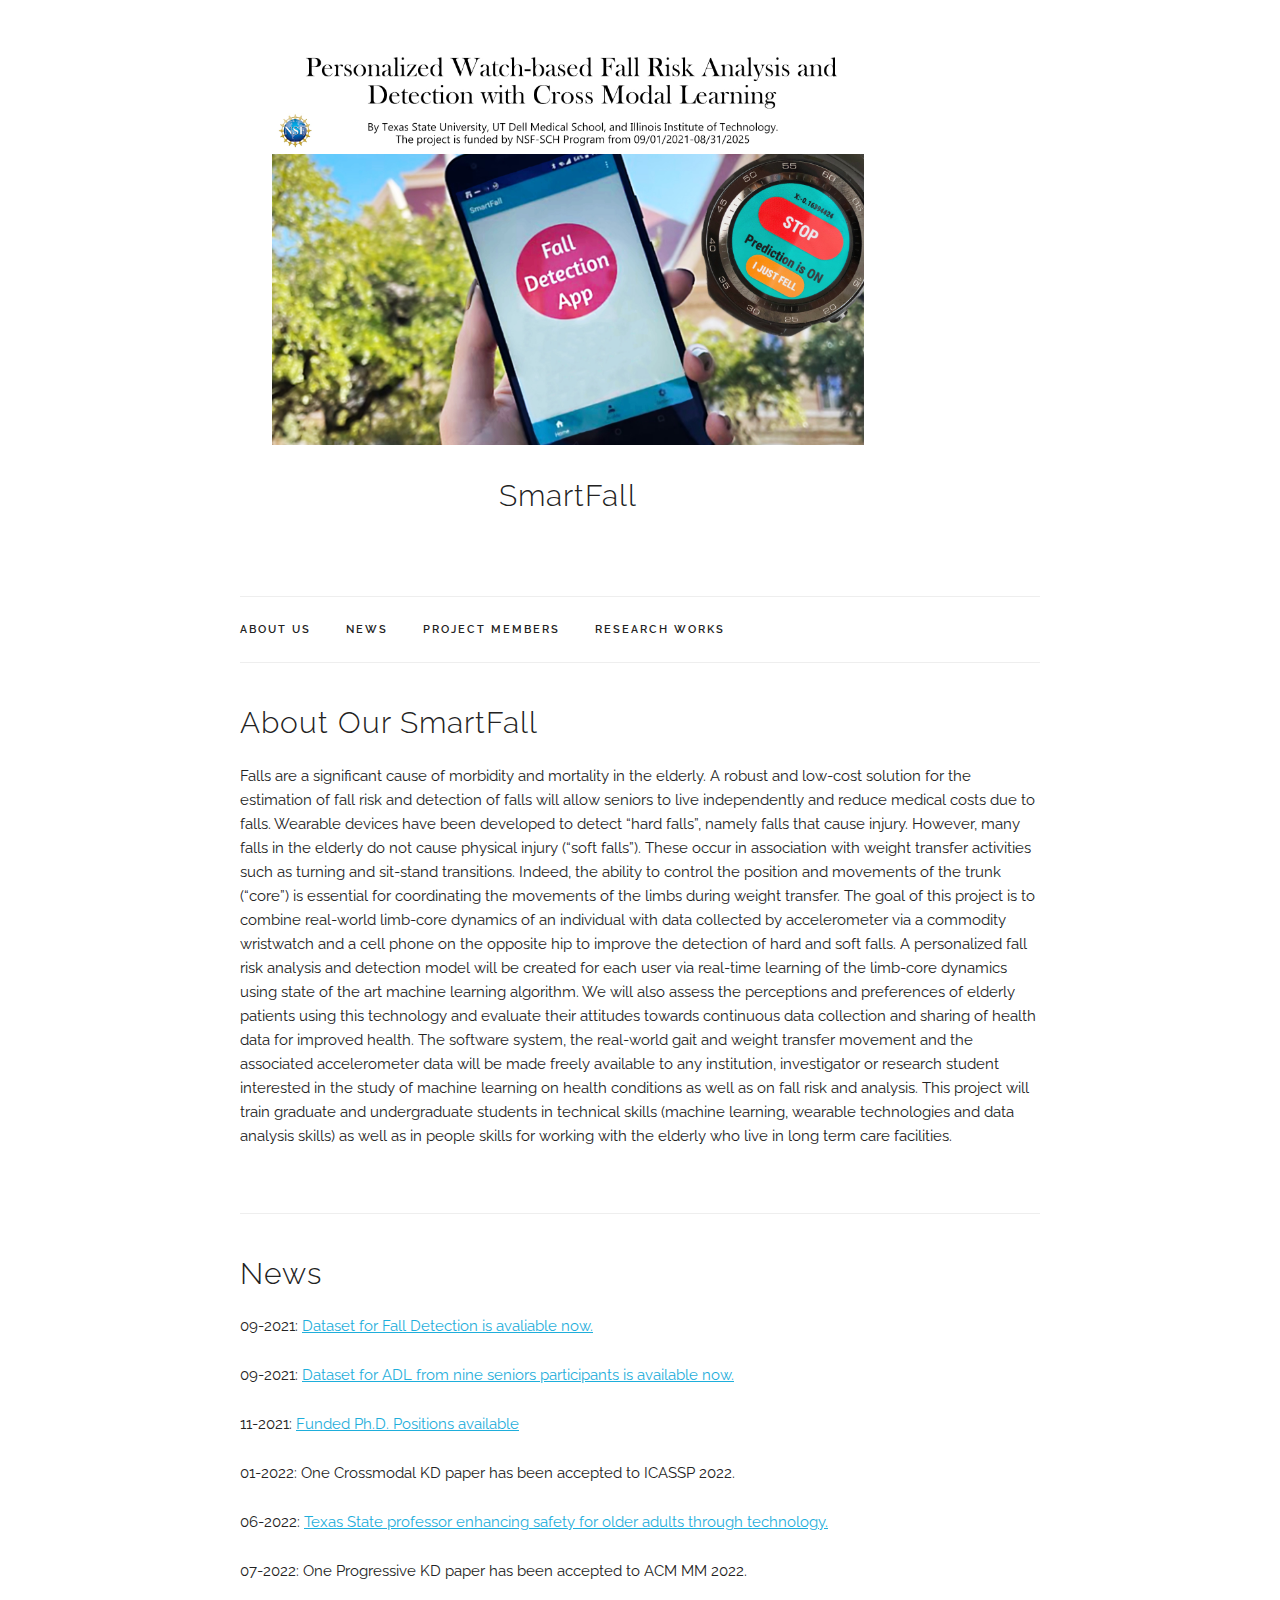
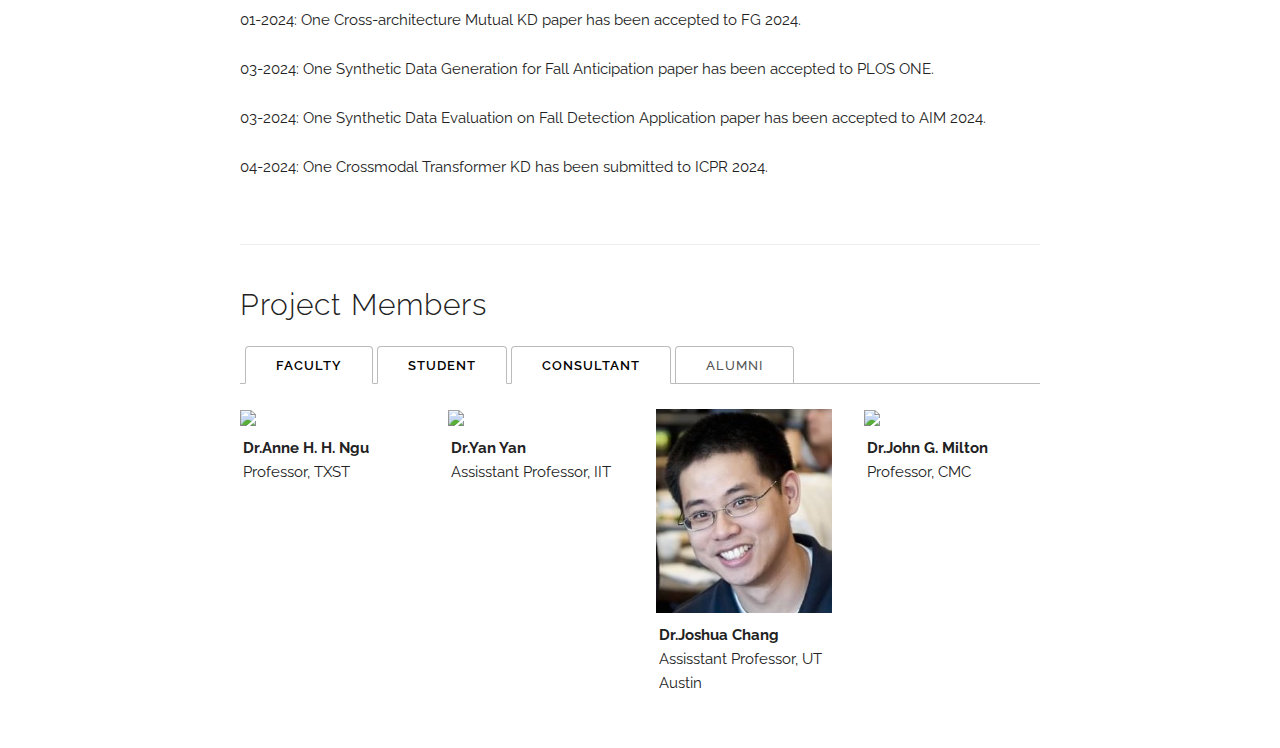
==== commit e1cb5c98: "Update index.html" ====
--- a/index.html
+++ b/index.html
@@ -128,22 +128,25 @@
 
 
 <!--  ========== People ==========  -->
-  
 <div class="docs-section" id="people">
   <h4>Project Members</h4>
   
 
   <ul class="tab-nav">
     <li><div class="button active" data-ref="#tabs1" onclick="showTab(1,4)">Faculty</div></li>
-    <li><div class="button" data-ref="#tabs2" onclick="showTab(2,4)">Student</div></li>
-    <li><div class="button" data-ref="#tabs3" onclick="showTab(3,4)">Consultant</div></li>
+    <li><div class="button active" data-ref="#tabs2" onclick="showTab(2,4)">Student</div></li>
+    <li><div class="button active" data-ref="#tabs3" onclick="showTab(3,4)">Consultant</div></li>
     <li><div class="button" data-ref="#tabs4" onclick="showTab(4,4)">Alumni</div></li>
   </ul>
 
 
   <div class="tab-content">
      <div class="tab-pane active" id="tabs1">
+
+       
          <div class="row">
+
+           
            <div class="three columns">        
             <div class="member-container">
 
@@ -219,7 +222,9 @@
 
 
      <div class="tab-content">
-       <div class="tab-pane" id="tabs2">      
+       <div class="tab-pane" id="tabs2"> 
+
+         
           <div class="row">
 
             
@@ -263,6 +268,23 @@
             </div>
 
 
+            <div class="three columns">
+              <div class="member-container">
+
+
+                <div class="member-image-container">
+                  <a href="https://cpi12.github.io/">
+                    <img src="assets/members/shahriar.jpeg" class="u-max-full-width" />
+                  </a>
+                </div>
+
+                <div class="project-caption">
+                  <b>Shahriar Kabir</b> <br/>
+                  Ph.D. student, TXST
+                </div>
+                
+             </div>
+            </div>
 
 
 
@@ -327,44 +349,6 @@
              </div>
             </div>
 
-
-
-            
-            
-            <div class="three columns">
-              <div class="member-container">
-
-
-                <div class="member-image-container">
-                  <a href="https://cpi12.github.io/">
-                    <img src="assets/members/shahriar.jpeg" class="u-max-full-width" />
-                  </a>
-                </div>
-
-                <div class="project-caption">
-                  <b>Shahriar Kabir</b> <br/>
-                  Ph.D. student, TXST
-                </div>
-                
-             </div>
-            </div>
-
-              <div class="three columns">
-              <div class="member-container">
-
-                <div class="member-image-container">
-                  <a href="https://www.linkedin.com/in/garrett-faber-504220188/">
-                    <img src="" class="u-max-full-width" />
-                  </a>
-                </div>
-
-                <div class="project-caption">
-                  <b>Garrett Faber</b> <br/>
-                     M.S. student, TXST
-                </div>
-                
-             </div>
-            </div>
 
     
     <div class="tab-content">
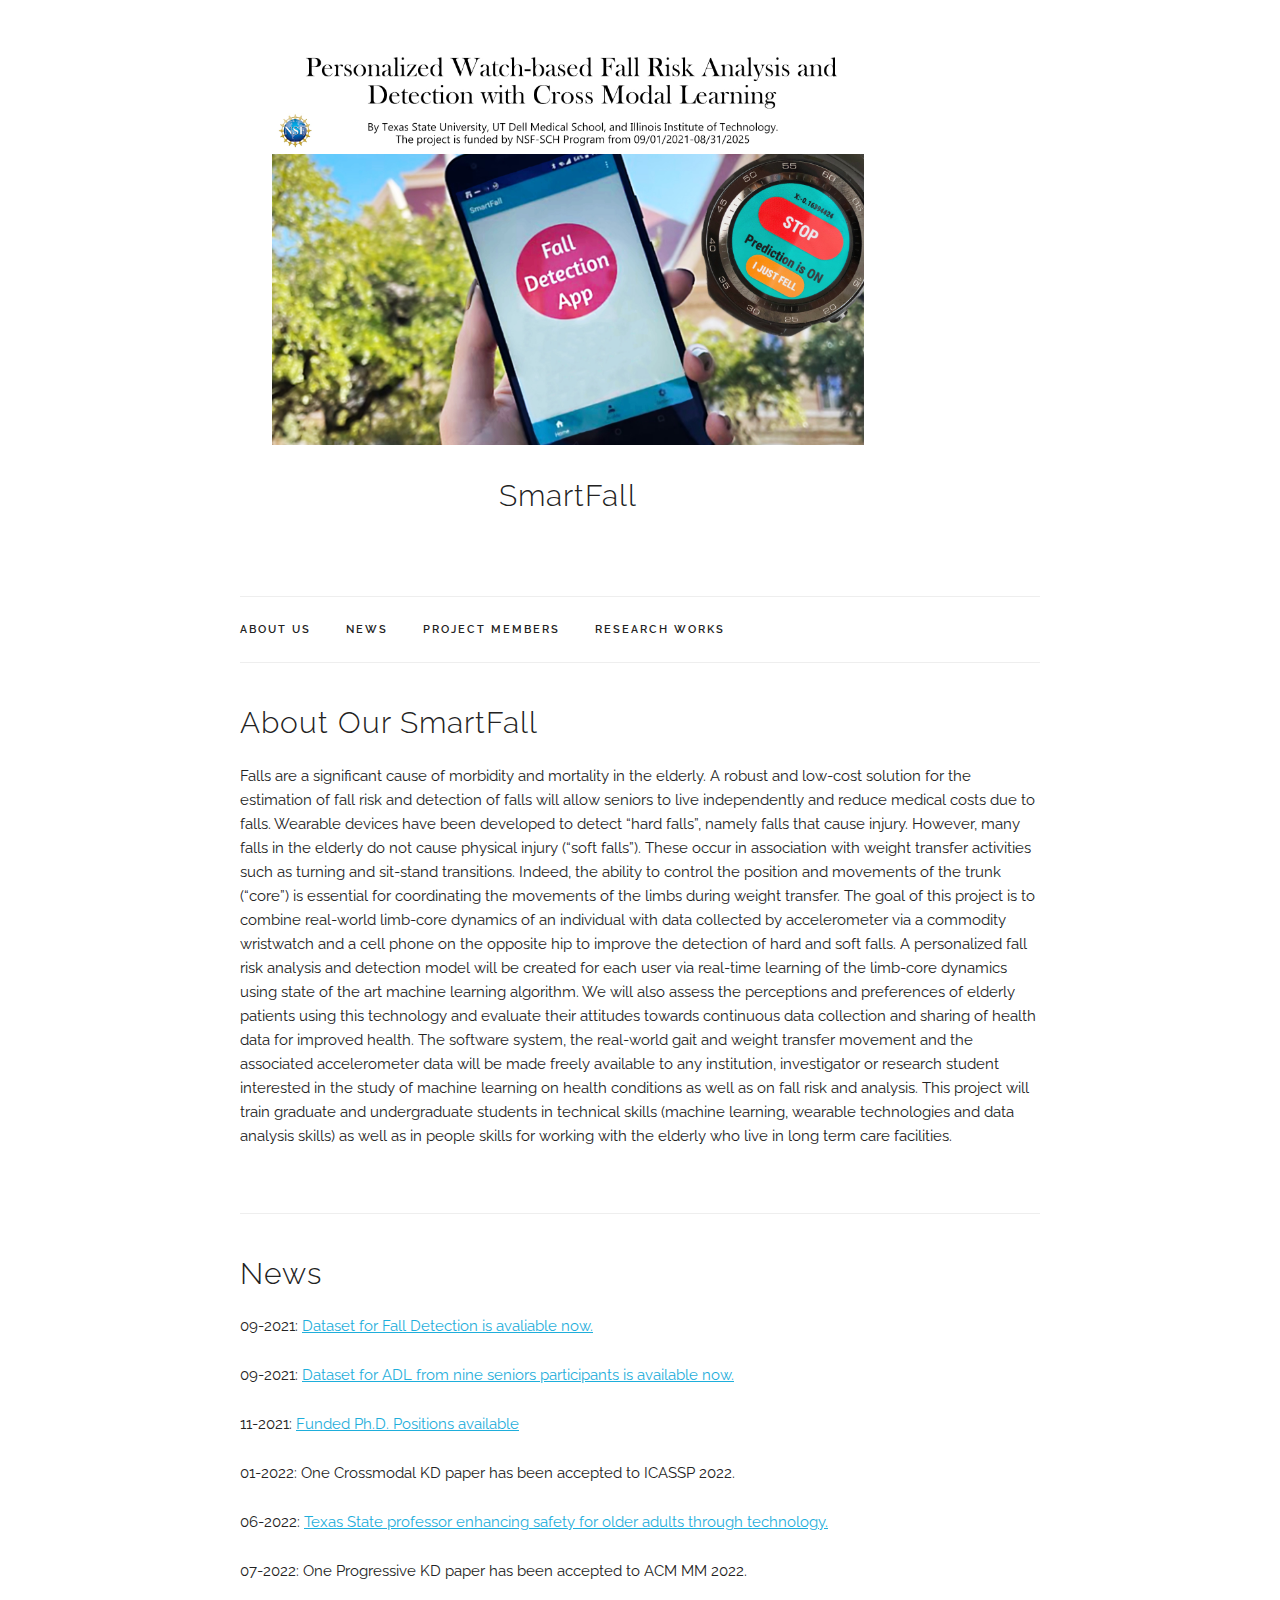
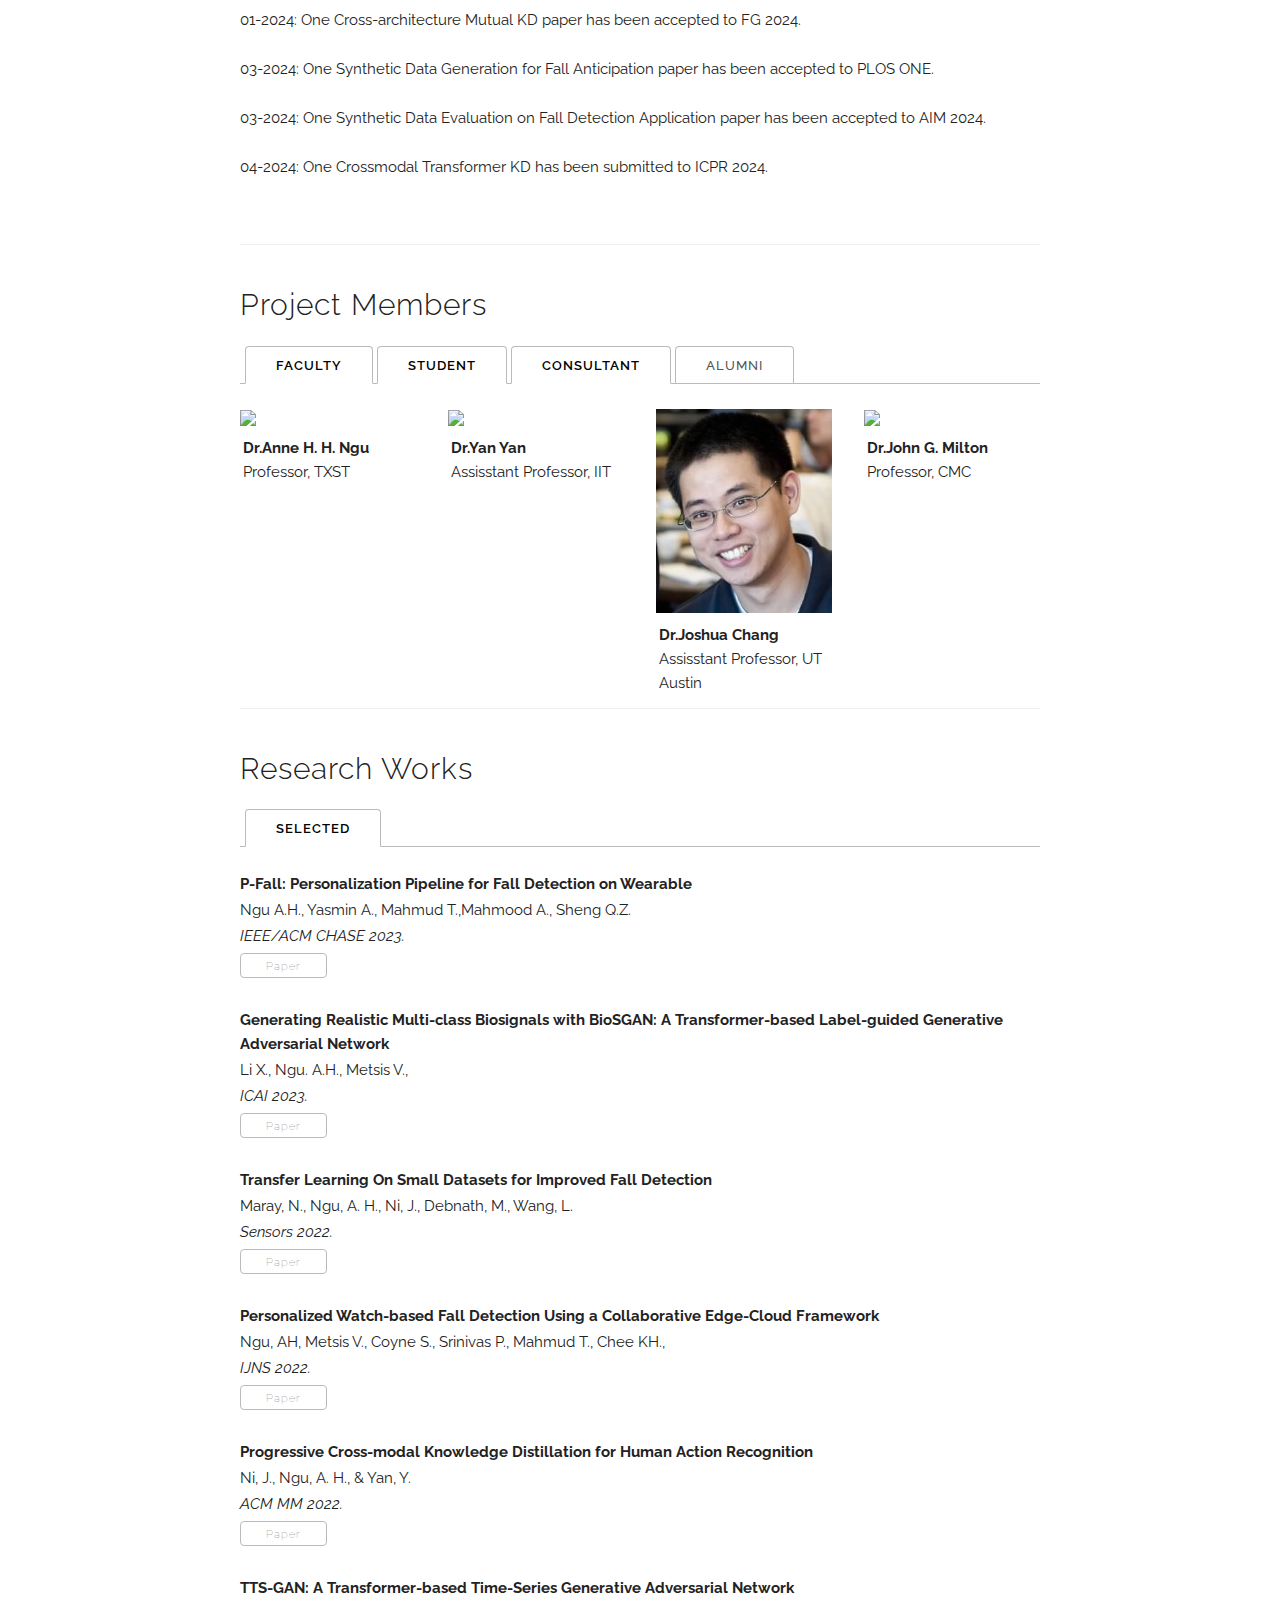
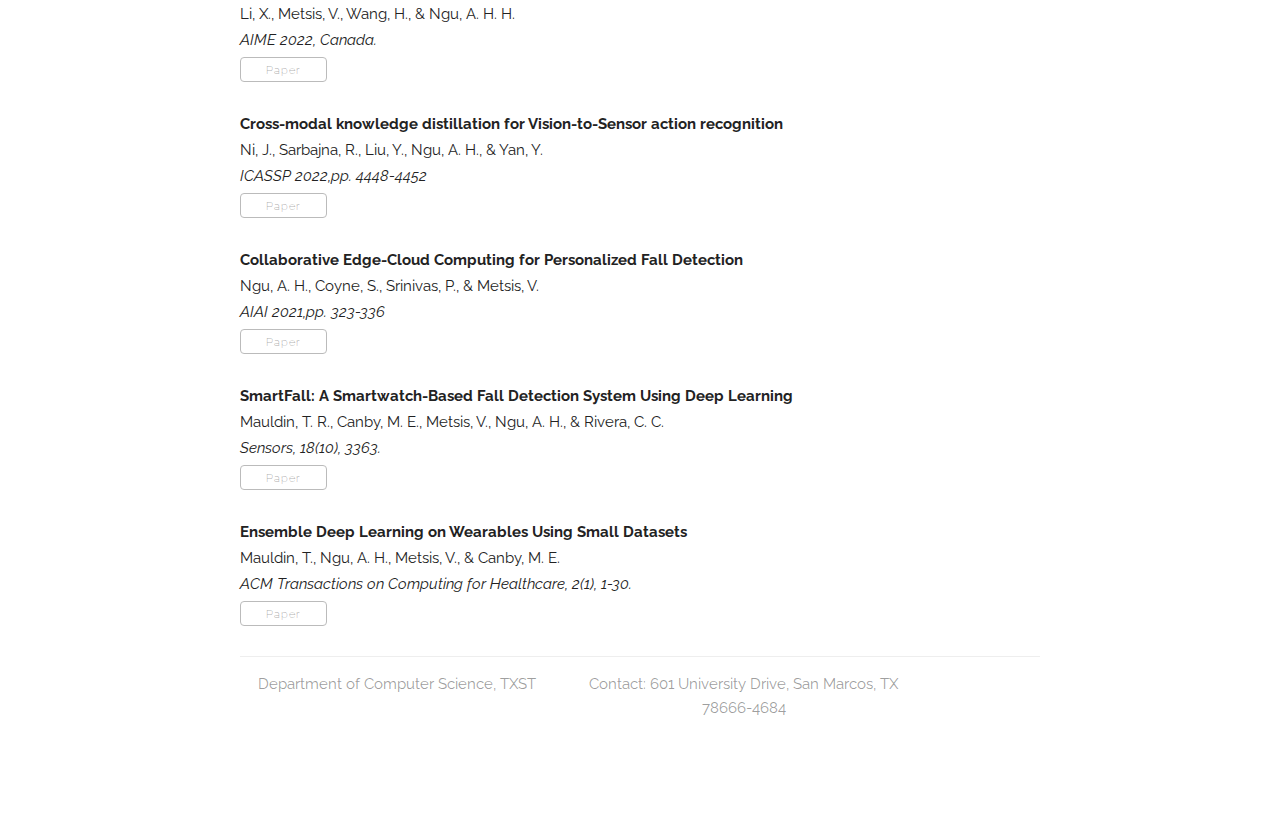
==== commit 463ba01f: "Update index.html" ====
--- a/index.html
+++ b/index.html
@@ -163,6 +163,11 @@
               
             </div>
            </div>
+
+
+
+
+           
             
             <div class="three columns">
              <div class="member-container">
@@ -176,28 +181,38 @@
                 <div class="project-caption">
                   <b>Dr.Yan Yan</b> <br/>
                   Assisstant Professor, IIT
+                </div>
+              
+              </div>
+             </div>
+
+
+
+
+           
+           
+           <div class="three columns">
+             <div class="member-container">
+
+                <div class="member-image-container">
+                  <a href="https://sites.utexas.edu/jtchang/">
+                    <img src="assets/members/Chang.jpeg" class="u-max-full-width" />
+                  </a>
+                </div>
+
+                <div class="project-caption">
+                  <b>Dr.Joshua Chang</b> <br/>
+                  Assisstant Professor, UT Austin
                 </div>
               
               </div>
              </div>  
            
-           <div class="three columns">
-             <div class="member-container">
-
-                <div class="member-image-container">
-                  <a href="https://sites.utexas.edu/jtchang/">
-                    <img src="assets/members/Chang.jpeg" class="u-max-full-width" />
-                  </a>
-                </div>
-
-                <div class="project-caption">
-                  <b>Dr.Joshua Chang</b> <br/>
-                  Assisstant Professor, UT Austin
-                </div>
-              
-              </div>
-             </div>  
-           
+
+
+
+
+
            
            <div class="three columns">
              <div class="member-container">
@@ -268,6 +283,10 @@
             </div>
 
 
+
+
+            
+
             <div class="three columns">
               <div class="member-container">
 
@@ -310,7 +329,6 @@
 
 
             
-          <div class="row">
             <div class="three columns">
               <div class="member-container">
 
@@ -345,15 +363,24 @@
                   <b>Wyatt Mahoney</b> <br/>
                   B.S. student, TXST
                 </div>
-                
-             </div>
-            </div>
+              
+              </div>
+             </div>    
+           
+           
+        </div> 
+      </div>
+
 
 
     
     <div class="tab-content">
-        <div class="tab-pane" id="tabs3">       
+        <div class="tab-pane" id="tabs3">    
+
+          
           <div class="row">
+
+            
            <div class="three columns">
             <div class="member-container">
 
@@ -370,6 +397,8 @@
 
              </div>
            </div>
+
+
             
            <div class="three columns">
             <div class="member-container">
@@ -385,22 +414,29 @@
                   Professor, TXST
                 </div>
               
-             </div>
-           </div> 
-            
-       </div>
-          
+              </div>
+             </div>    
+           
+           
+        </div> 
       </div>
-  </div>   
-         <div class="tab-content">
-              <div class="tab-pane" id="tabs4">
-                <p> <a href="https://userweb.cs.txstate.edu/~k_b459/" target="_blank">Keshav Bhandari</a>, Ph.D. 2018-2022, First Employment: Senior Scientist at Tesla. </p>
-                <p> <a href=" https://il.linkedin.com/in/nader-maray-a0aa7986" target="_blank">Nader Maray</a>, M.S. 2021-2023. </p>            
-              </div>
- </div>
   
- </div>
-
+<div class="tab-content">
+  <div class="tab-pane" id="tabs4">
+  <p> <a href="https://userweb.cs.txstate.edu/~k_b459/" target="_blank">Keshav Bhandari</a>, Ph.D. 2018-2022. </p>
+  <p> <a href=" https://il.linkedin.com/in/nader-maray-a0aa7986" target="_blank">Nader Maray</a>, M.S. 2021-2023. </p>   
+  <p> <a href="https://jiany-ctrl.github.io/" target="_blank">Jianyuan Ni</a>, Ph.D. 2020-2024. </p>
+  </div>
+ 
+</div>
+</div>
+
+
+
+
+
+
+       
 
 <!-- ========== PUBLICATIONS ========== -->
 <div class="docs-section" id="publications">
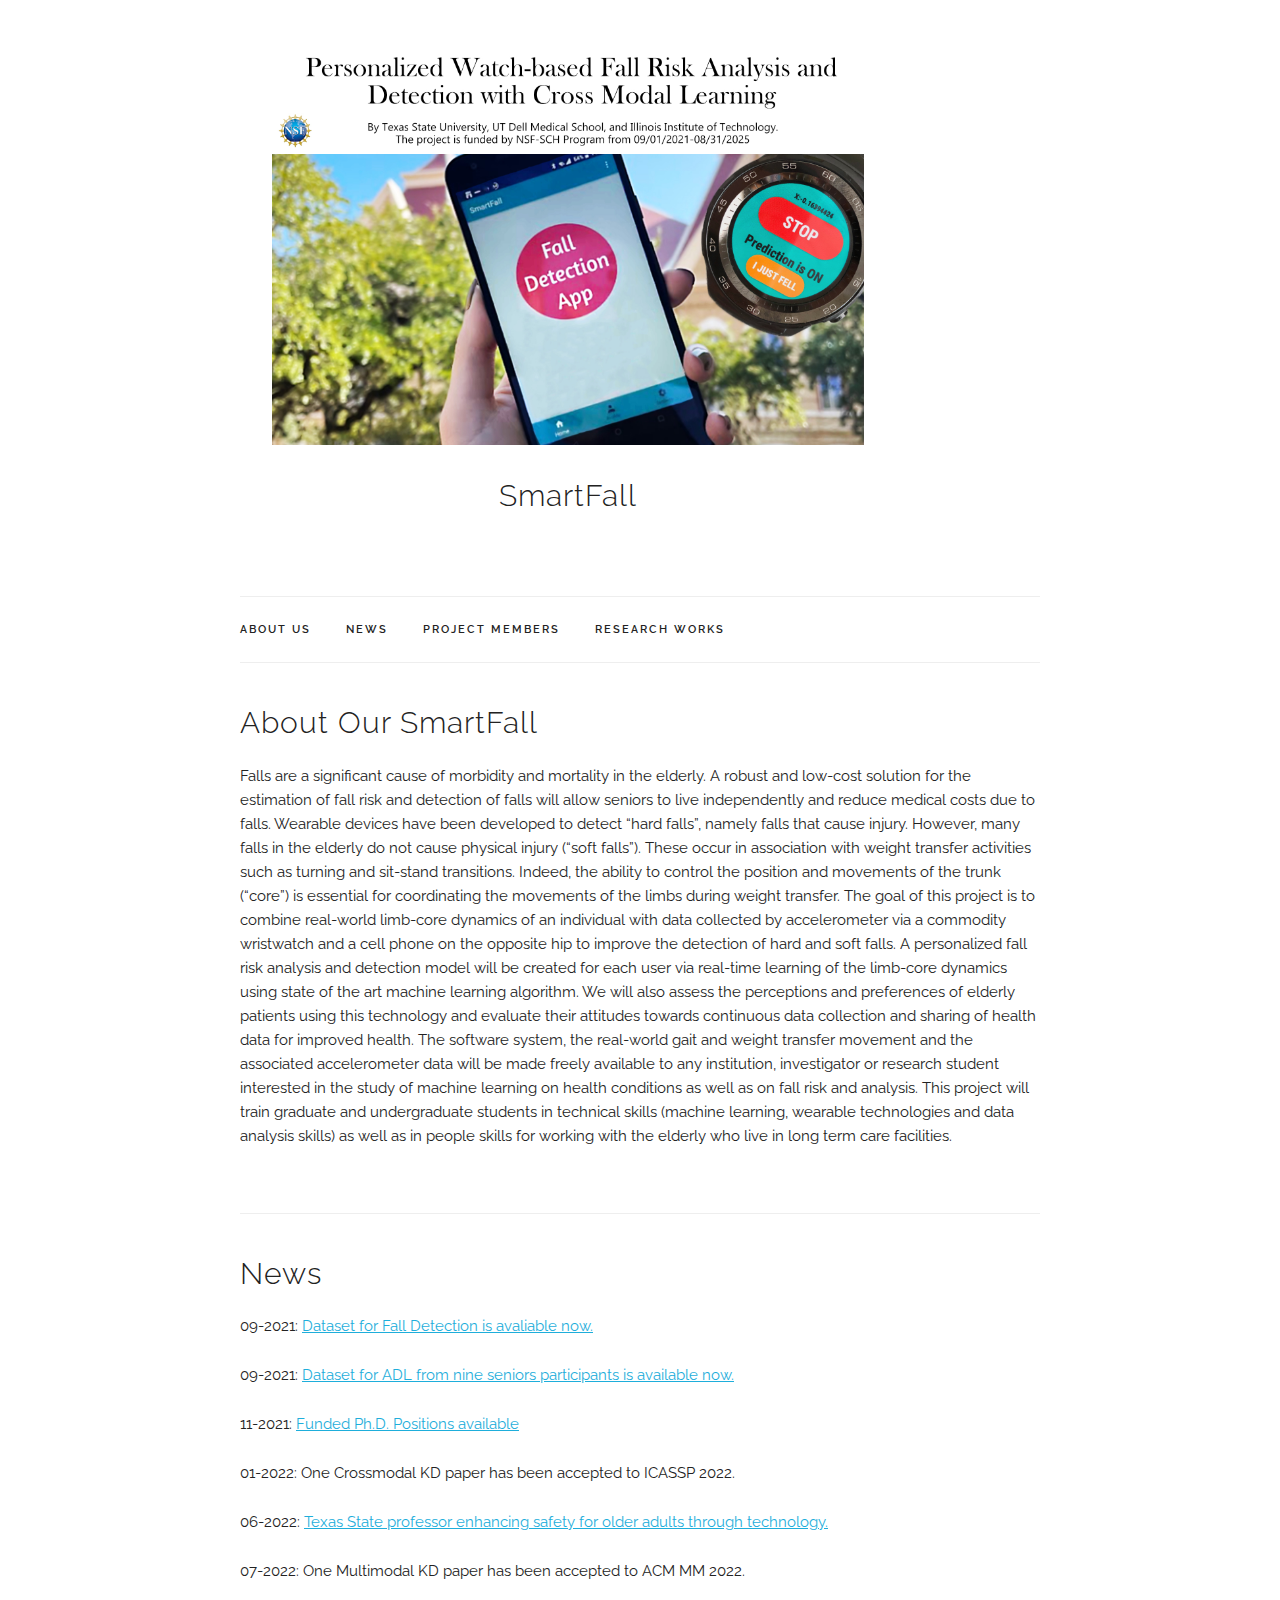
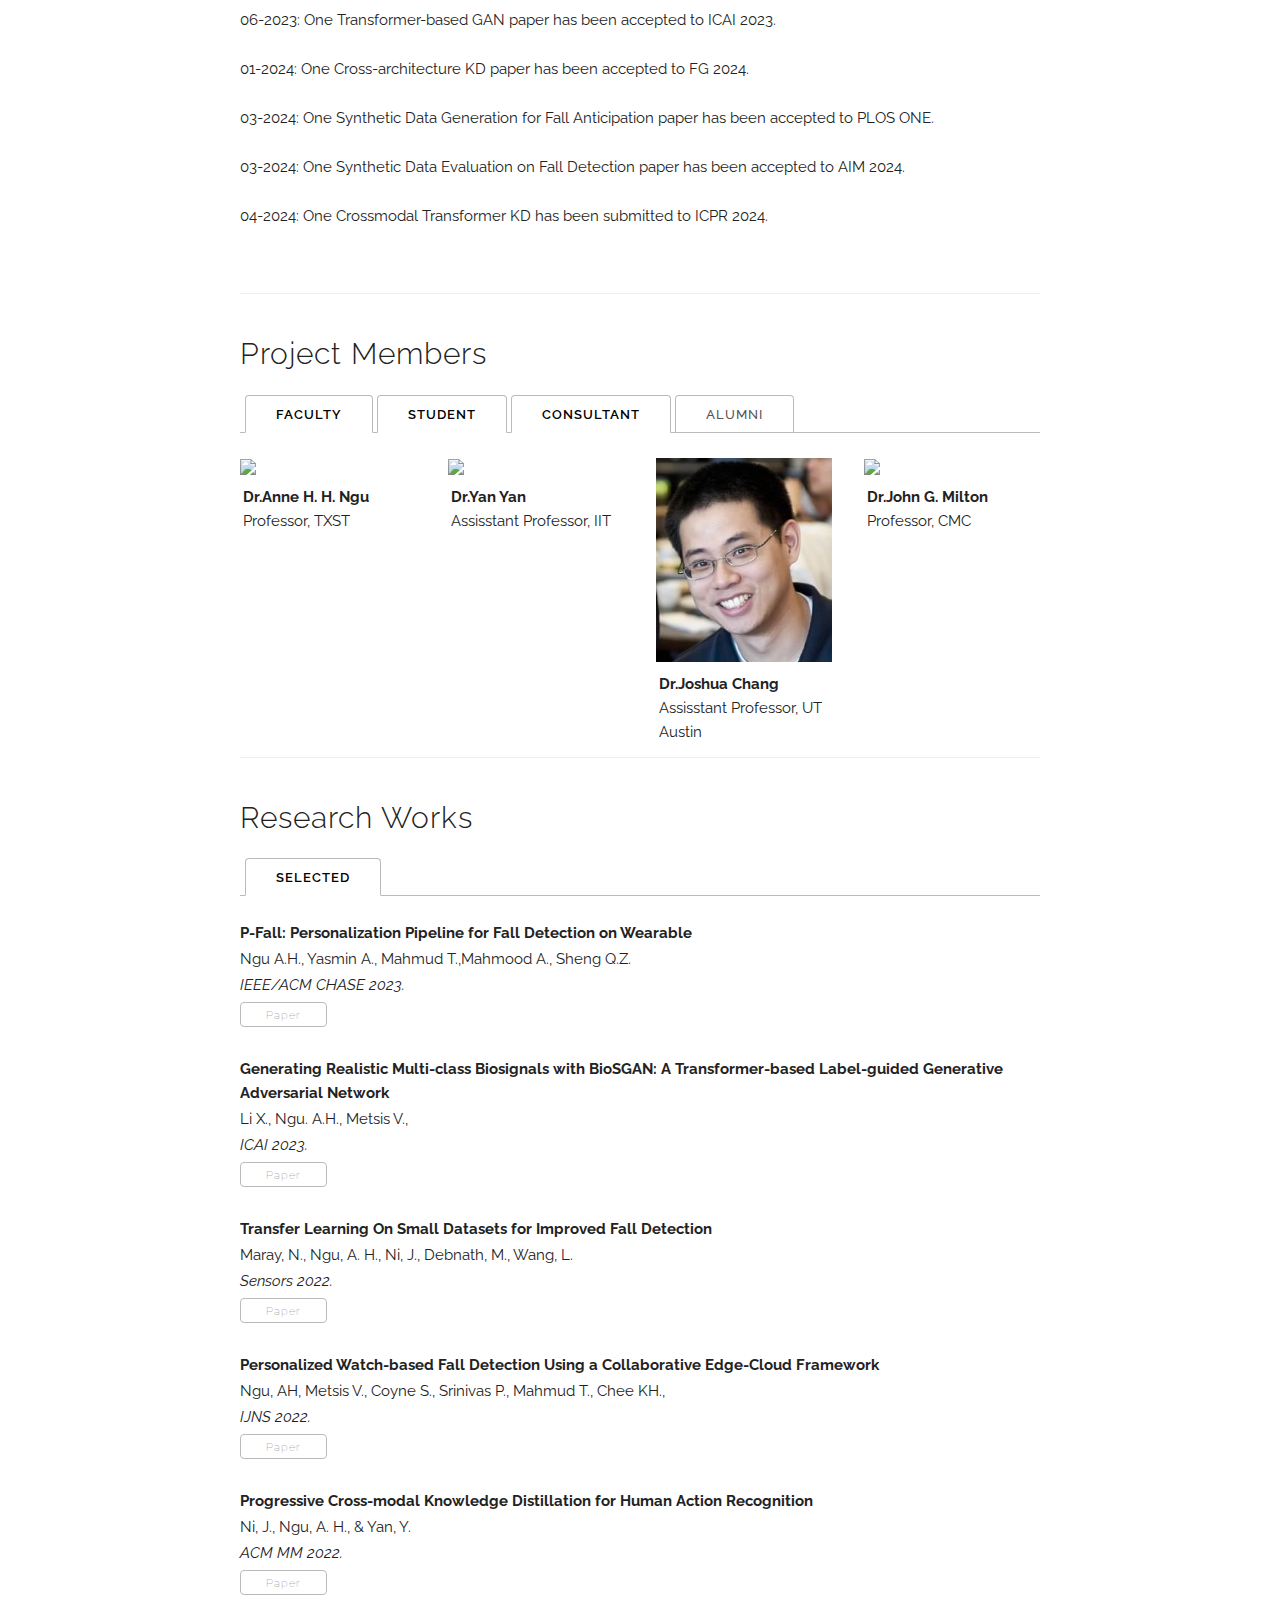
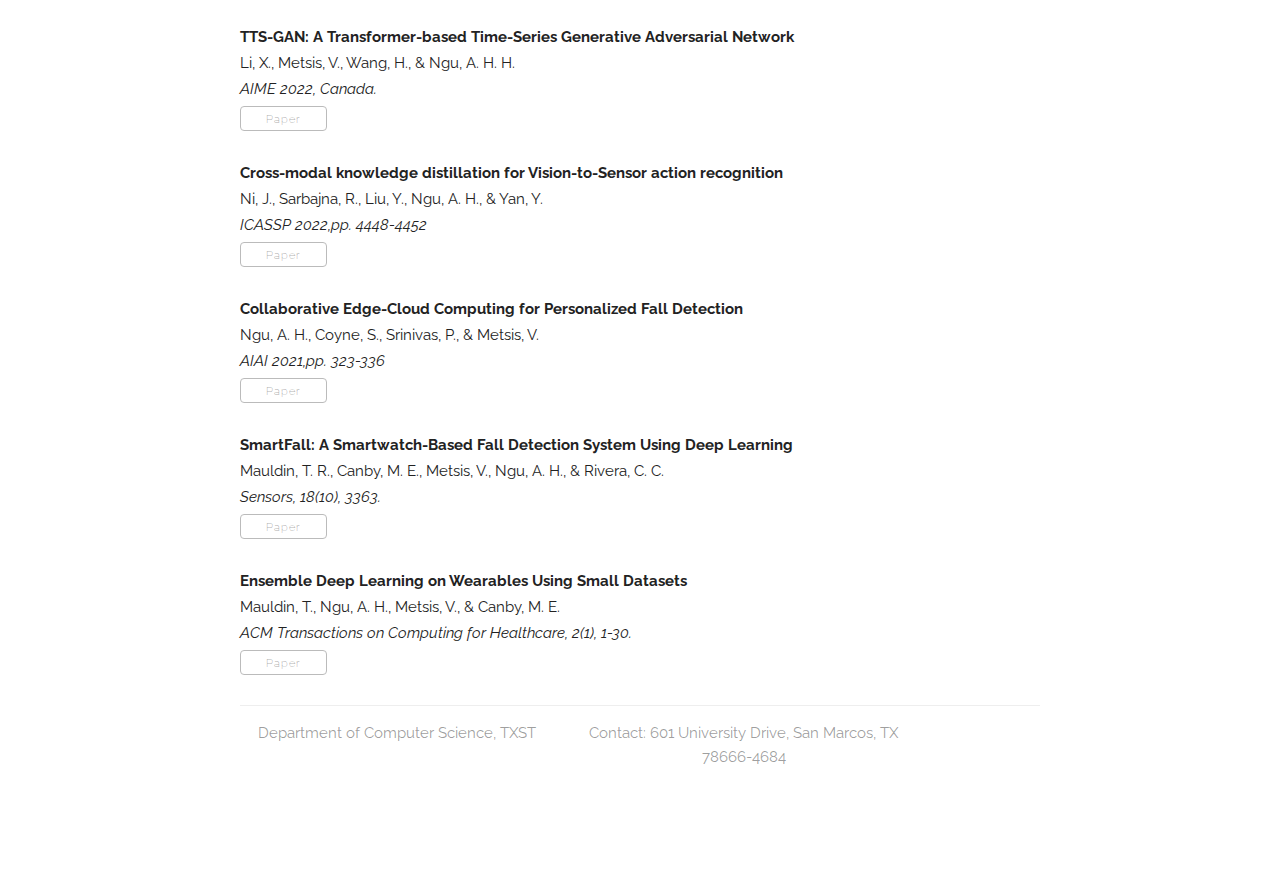
==== commit 000a0f51: "Merge branch 'SmartFall:main' into main" ====
--- a/index.html
+++ b/index.html
@@ -118,10 +118,11 @@
   <p> 11-2021: <a href="assets/PhD-OpportunitiesFlyer.jpg">Funded Ph.D. Positions available</a> 
   <p> 01-2022: One Crossmodal KD paper has been accepted to ICASSP 2022. </p>
   <p> 06-2022: <a href="https://news.txstate.edu/featured-faculty/2022/enhancing-safety-for-older-adults-through-technology.html">Texas State professor enhancing safety for older adults through technology. </a>
-  <p> 07-2022: One Progressive KD paper has been accepted to ACM MM 2022. </p>
-  <p> 01-2024: One Cross-architecture Mutual KD paper has been accepted to FG 2024. </p>
+  <p> 07-2022: One Multimodal KD paper has been accepted to ACM MM 2022. </p>
+  <p> 06-2023: One Transformer-based GAN paper has been accepted to ICAI 2023. </p>
+  <p> 01-2024: One Cross-architecture KD paper has been accepted to FG 2024. </p>
   <p> 03-2024: One Synthetic Data Generation for Fall Anticipation paper has been accepted to PLOS ONE. </p>
-  <p> 03-2024: One Synthetic Data Evaluation on Fall Detection Application paper has been accepted to AIM 2024. </p>
+  <p> 03-2024: One Synthetic Data Evaluation on Fall Detection paper has been accepted to AIM 2024. </p>
   <p> 04-2024: One Crossmodal Transformer KD has been submitted to ICPR 2024. </p>
   
 </div>
@@ -326,9 +327,13 @@
             </div>
 
 
-
-
-            
+          </div>
+
+
+
+        <div class="row">
+
+                     
             <div class="three columns">
               <div class="member-container">
 
@@ -467,7 +472,7 @@
       <p> Li  X., Ngu. A.H., Metsis V., <p>
       <p><i> ICAI 2023. </i></p>
        <div class="paper-buttons">            
-            <a class="button" href="https://github.com/imics-lab/BioSGAN" target="_blank">Paper</a>
+            <a class="button" href="https://www.computer.org/csdl/proceedings-article/csce/2023/275900a009/1W0gV7eOxEs" target="_blank">Paper</a>
       </p>  
           </div>
         </div>   
@@ -604,17 +609,17 @@
 
   </div>
 
-  <!-- Google Analytics -->
-  <script>
+<!-- Google Analytics -->
+  <!-- <script>
   (function(i,s,o,g,r,a,m){i['GoogleAnalyticsObject']=r;i[r]=i[r]||function(){
   (i[r].q=i[r].q||[]).push(arguments)},i[r].l=1*new Date();a=s.createElement(o),
   m=s.getElementsByTagName(o)[0];a.async=1;a.src=g;m.parentNode.insertBefore(a,m)
   })(window,document,'script','https://www.google-analytics.com/analytics.js','ga');
 
-  ga('create', '', 'auto');
-  ga('send', 'pageview');
-
-</script>
+  // ga('create', '', 'auto');
+  // ga('send', 'pageview');
+
+</script> -->
 
   <!-- do not remove -->
   <span id="62cd7b7da1aff3196fdc26b60e396df9"></span>
